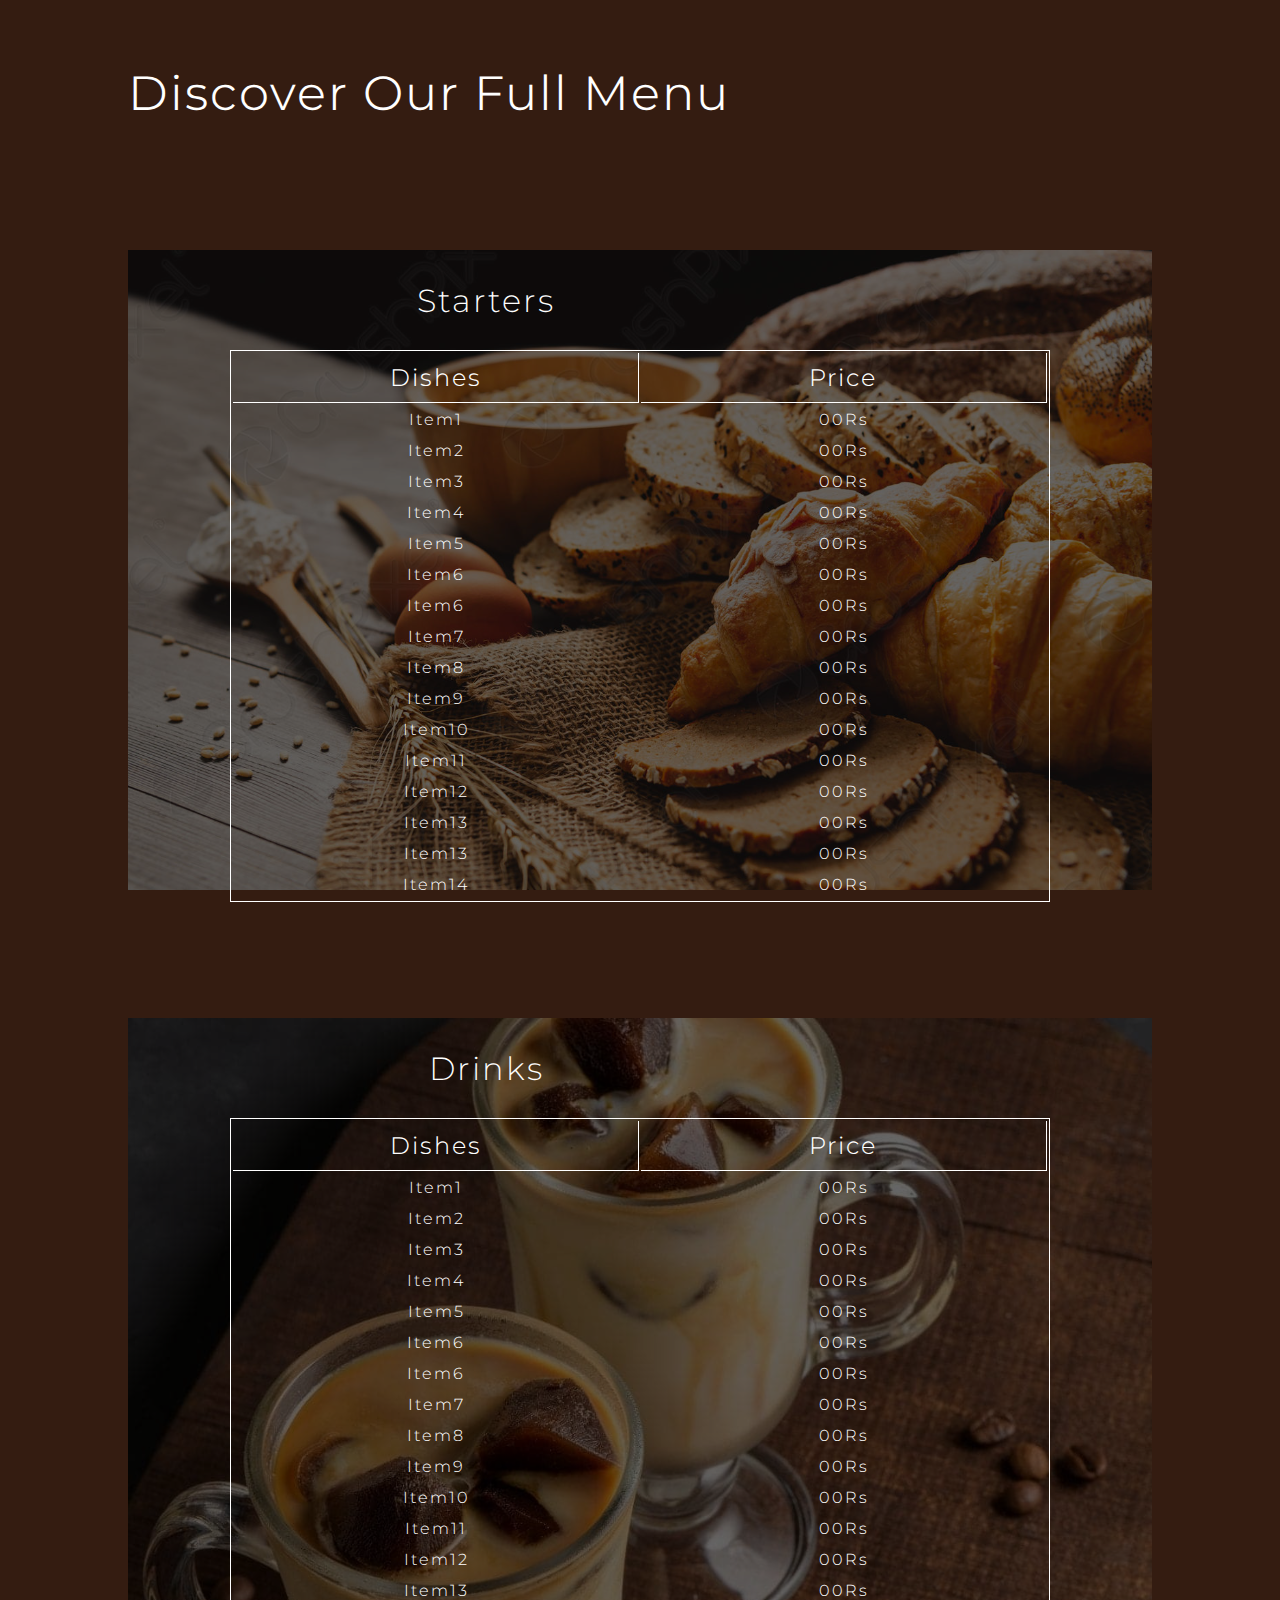
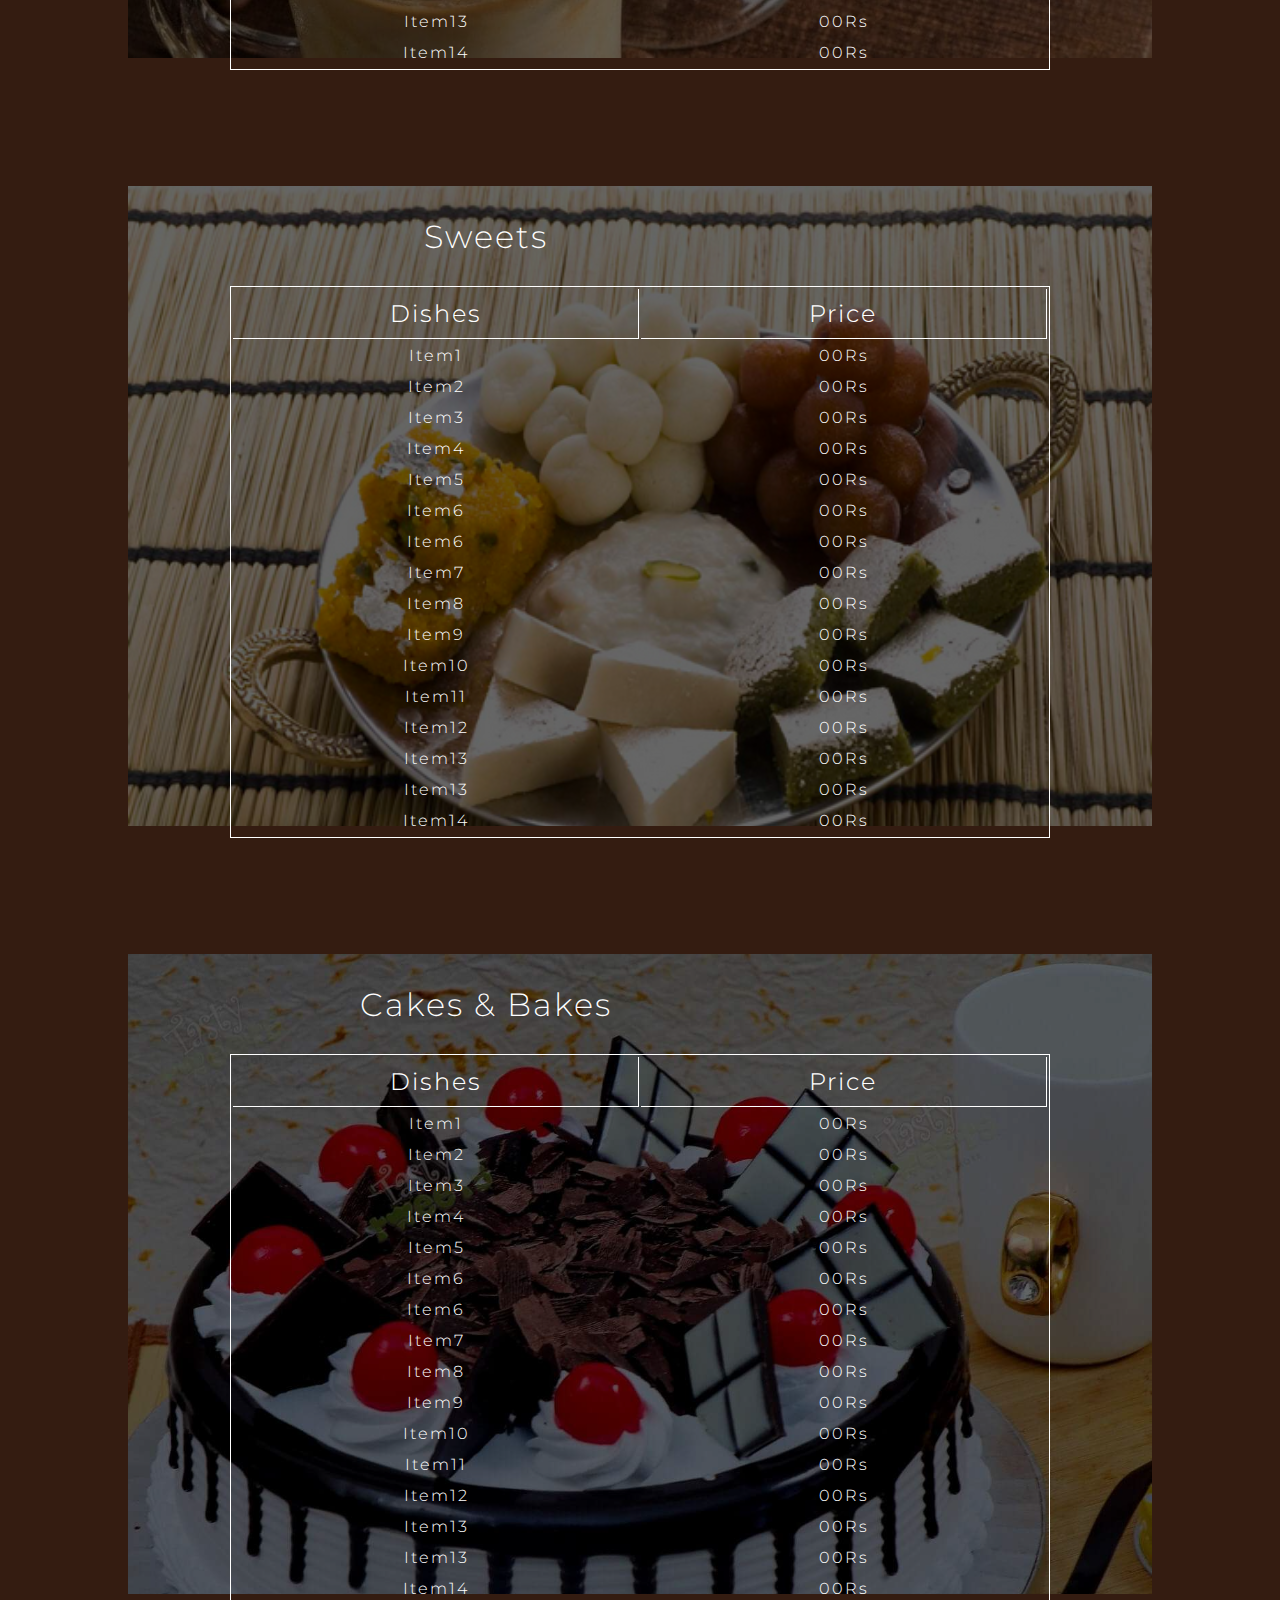
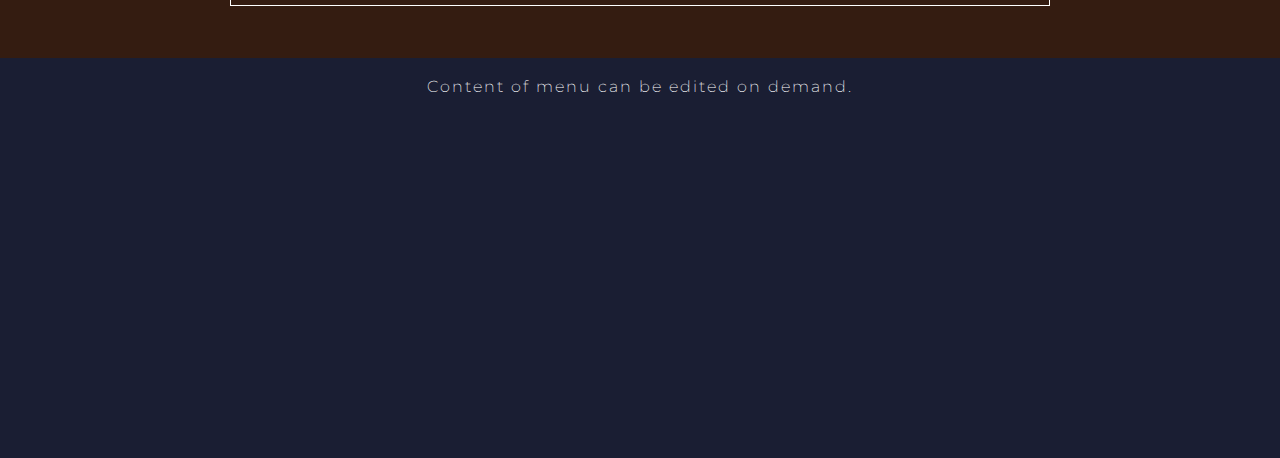
==== Menu.html @ 11c77886 "Add files via upload" ====
<!DOCTYPE html>
<html lang="en">
<head>
      <meta charset="UTF-8">
      <meta name="viewport" content="width=device-width, initial-scale=0.5"/>
      <link rel="stylesheet" href="MenuPage.css">
      <link href="https://fonts.googleapis.com/css2?family=Montserrat:wght@158;400&display=swap" rel="stylesheet">
      <title>Menu</title>
</head>
<body>
    <section>
          <h1>Discover Our Full Menu</h1>            
      <div class="Box1" id="starters">
            <h1>Starters</h1>
            <table>
                  <tr>
                        <th>Dishes</th>
                        <th>Price</th>
                  </tr>
                  <div id="#hline"></div>
                  <tr>
                        <td>Item1</td>
                        <td>00Rs</td>                        
                  </tr>
                  <tr>
                        <td>Item2</td>
                        <td>00Rs</td>
                  </tr>
                 <tr>
                        <td>Item3</td>
                        <td>00Rs</td>
                 </tr>
                 <tr>
                        <td>Item4</td>
                        <td>00Rs</td>
                 </tr>
                       <tr>
                        <td>Item5</td>
                        <td>00Rs</td>                        
                  </tr>
                  <tr>
                        <td>Item6</td>
                        <td>00Rs</td>
                  </tr>
                 <tr>
                        <td>Item6</td>
                        <td>00Rs</td>
                 </tr>
                 <tr>
                        <td>Item7</td>
                        <td>00Rs</td>
                 </tr>
                 <tr>
                        <td>Item8</td>
                        <td>00Rs</td>                        
                  </tr>
                  <tr>
                        <td>Item9</td>
                        <td>00Rs</td>
                  </tr>
                 <tr>
                        <td>Item10</td>
                        <td>00Rs</td>
                 </tr>
                 <tr>
                        <td>Item11</td>
                        <td>00Rs</td>
                 </tr>
                      <tr>
                        <td>Item12</td>
                        <td>00Rs</td>                        
                  </tr>
                  <tr>
                        <td>Item13</td>
                        <td>00Rs</td>
                  </tr>
                 <tr>
                        <td>Item13</td>
                        <td>00Rs</td>
                 </tr>
                 <tr>
                        <td>Item14</td>
                        <td>00Rs</td>
                 </tr>                           
            </table>
      </div>
      <div class="Box1" id="drinks">
            <h1>Drinks</h1>
                      <table>
                  <tr>
                        <th>Dishes</th>
                        <th>Price</th>
                  </tr>
                  <div id="#hline"></div>
                  <tr>
                        <td>Item1</td>
                        <td>00Rs</td>                        
                  </tr>
                  <tr>
                        <td>Item2</td>
                        <td>00Rs</td>
                  </tr>
                 <tr>
                        <td>Item3</td>
                        <td>00Rs</td>
                 </tr>
                 <tr>
                        <td>Item4</td>
                        <td>00Rs</td>
                 </tr>
                       <tr>
                        <td>Item5</td>
                        <td>00Rs</td>                        
                  </tr>
                  <tr>
                        <td>Item6</td>
                        <td>00Rs</td>
                  </tr>
                 <tr>
                        <td>Item6</td>
                        <td>00Rs</td>
                 </tr>
                 <tr>
                        <td>Item7</td>
                        <td>00Rs</td>
                 </tr>
                 <tr>
                        <td>Item8</td>
                        <td>00Rs</td>                        
                  </tr>
                  <tr>
                        <td>Item9</td>
                        <td>00Rs</td>
                  </tr>
                 <tr>
                        <td>Item10</td>
                        <td>00Rs</td>
                 </tr>
                 <tr>
                        <td>Item11</td>
                        <td>00Rs</td>
                 </tr>
                      <tr>
                        <td>Item12</td>
                        <td>00Rs</td>                        
                  </tr>
                  <tr>
                        <td>Item13</td>
                        <td>00Rs</td>
                  </tr>
                 <tr>
                        <td>Item13</td>
                        <td>00Rs</td>
                 </tr>
                 <tr>
                        <td>Item14</td>
                        <td>00Rs</td>
                 </tr>                           
            </table>

      </div>
      <div class="Box1" id="sweets">
            <h1>Sweets</h1>
                              <table>
                  <tr>
                        <th>Dishes</th>
                        <th>Price</th>
                  </tr>
                  <div id="#hline"></div>
                  <tr>
                        <td>Item1</td>
                        <td>00Rs</td>                        
                  </tr>
                  <tr>
                        <td>Item2</td>
                        <td>00Rs</td>
                  </tr>
                 <tr>
                        <td>Item3</td>
                        <td>00Rs</td>
                 </tr>
                 <tr>
                        <td>Item4</td>
                        <td>00Rs</td>
                 </tr>
                       <tr>
                        <td>Item5</td>
                        <td>00Rs</td>                        
                  </tr>
                  <tr>
                        <td>Item6</td>
                        <td>00Rs</td>
                  </tr>
                 <tr>
                        <td>Item6</td>
                        <td>00Rs</td>
                 </tr>
                 <tr>
                        <td>Item7</td>
                        <td>00Rs</td>
                 </tr>
                 <tr>
                        <td>Item8</td>
                        <td>00Rs</td>                        
                  </tr>
                  <tr>
                        <td>Item9</td>
                        <td>00Rs</td>
                  </tr>
                 <tr>
                        <td>Item10</td>
                        <td>00Rs</td>
                 </tr>
                 <tr>
                        <td>Item11</td>
                        <td>00Rs</td>
                 </tr>
                      <tr>
                        <td>Item12</td>
                        <td>00Rs</td>                        
                  </tr>
                  <tr>
                        <td>Item13</td>
                        <td>00Rs</td>
                  </tr>
                 <tr>
                        <td>Item13</td>
                        <td>00Rs</td>
                 </tr>
                 <tr>
                        <td>Item14</td>
                        <td>00Rs</td>
                 </tr>                           
            </table>

      </div>
      <div class="Box1" id="cakes">
             <h1>Cakes & Bakes</h1>
                                  <table>
                  <tr>
                        <th>Dishes</th>
                        <th>Price</th>
                  </tr>
                  <div id="#hline"></div>
                  <tr>
                        <td>Item1</td>
                        <td>00Rs</td>                        
                  </tr>
                  <tr>
                        <td>Item2</td>
                        <td>00Rs</td>
                  </tr>
                 <tr>
                        <td>Item3</td>
                        <td>00Rs</td>
                 </tr>
                 <tr>
                        <td>Item4</td>
                        <td>00Rs</td>
                 </tr>
                       <tr>
                        <td>Item5</td>
                        <td>00Rs</td>                        
                  </tr>
                  <tr>
                        <td>Item6</td>
                        <td>00Rs</td>
                  </tr>
                 <tr>
                        <td>Item6</td>
                        <td>00Rs</td>
                 </tr>
                 <tr>
                        <td>Item7</td>
                        <td>00Rs</td>
                 </tr>
                 <tr>
                        <td>Item8</td>
                        <td>00Rs</td>                        
                  </tr>
                  <tr>
                        <td>Item9</td>
                        <td>00Rs</td>
                  </tr>
                 <tr>
                        <td>Item10</td>
                        <td>00Rs</td>
                 </tr>
                 <tr>
                        <td>Item11</td>
                        <td>00Rs</td>
                 </tr>
                      <tr>
                        <td>Item12</td>
                        <td>00Rs</td>                        
                  </tr>
                  <tr>
                        <td>Item13</td>
                        <td>00Rs</td>
                  </tr>
                 <tr>
                        <td>Item13</td>
                        <td>00Rs</td>
                 </tr>
                 <tr>
                        <td>Item14</td>
                        <td>00Rs</td>
                 </tr>                           
            </table>

      </div>
    </section>
    <footer>
          <br><center><p>Content of menu can be edited on demand.</p></center>
    </footer>
</body>
</html>
---- MenuPage.css ----
*{margin: 0;padding: 0;
box-sizing: border-box;
font-family: 'Montserrat', sans-serif;
letter-spacing: 2px;
}

body{
      background: #341c11;
      color: white;
      display: list-item;
      list-style: none;
      align-items: center;
      justify-content: center;
      align-items: center;
}

h1{
      font-size: 3rem;
      font-weight: 350;
      /*text-align: center;*/
      margin: 5% 40% 0 10%;
}
.Box1{
      width: 80%;
      height: 40rem;
     /* background: rgba(0,0,0,0.7) url("Background4.jpg");
      background-blend-mode: darken;
      background-size: cover;*/
      margin : 10% 10% 5% 10%;
}
.Box1 h1{ text-align: center;
font-size: 2rem; 
font-weight: 270;
padding: 3% ;}

footer{
      background: #1a1e33;
      width: 100%;
      height: 25rem;
}
table{width: 80%; 
border: 1px solid white;
margin: 0% 10% 20% 10%;}


th{ width: 50%;
border-bottom: 1px solid white;
border-right: 1px solid white;
font-weight: 320;
margin: 0;
padding: 10px;
font-size: 1.5rem;}

td{ width: 50%;
/*border-left: 1px solid white;*/
font-weight: 300;
margin: 0;
padding: 5px;
font-size: 1rem;
text-align: center;}

#hline{
      width: 100%;
      height: 1px solid white;
}

#starters{
      background: rgba(0,0,0,0.6) url("Background4.jpg");
      background-blend-mode: darken;
      background-size: cover;
}
#drinks{
      background: rgba(0,0,0,0.6) url("Background5.jpg");
      background-blend-mode: darken;
      background-size: cover;
}

#sweets{
      background: rgba(0,0,0,0.6) url("Background6.jpg");
      background-blend-mode: darken;
      background-size: cover;
}
#cakes{
      background: rgba(0,0,0,0.6) url("Background7.jpg");
      background-blend-mode: darken;
      background-size: cover;
}

p{
      font-weight: 200;
}
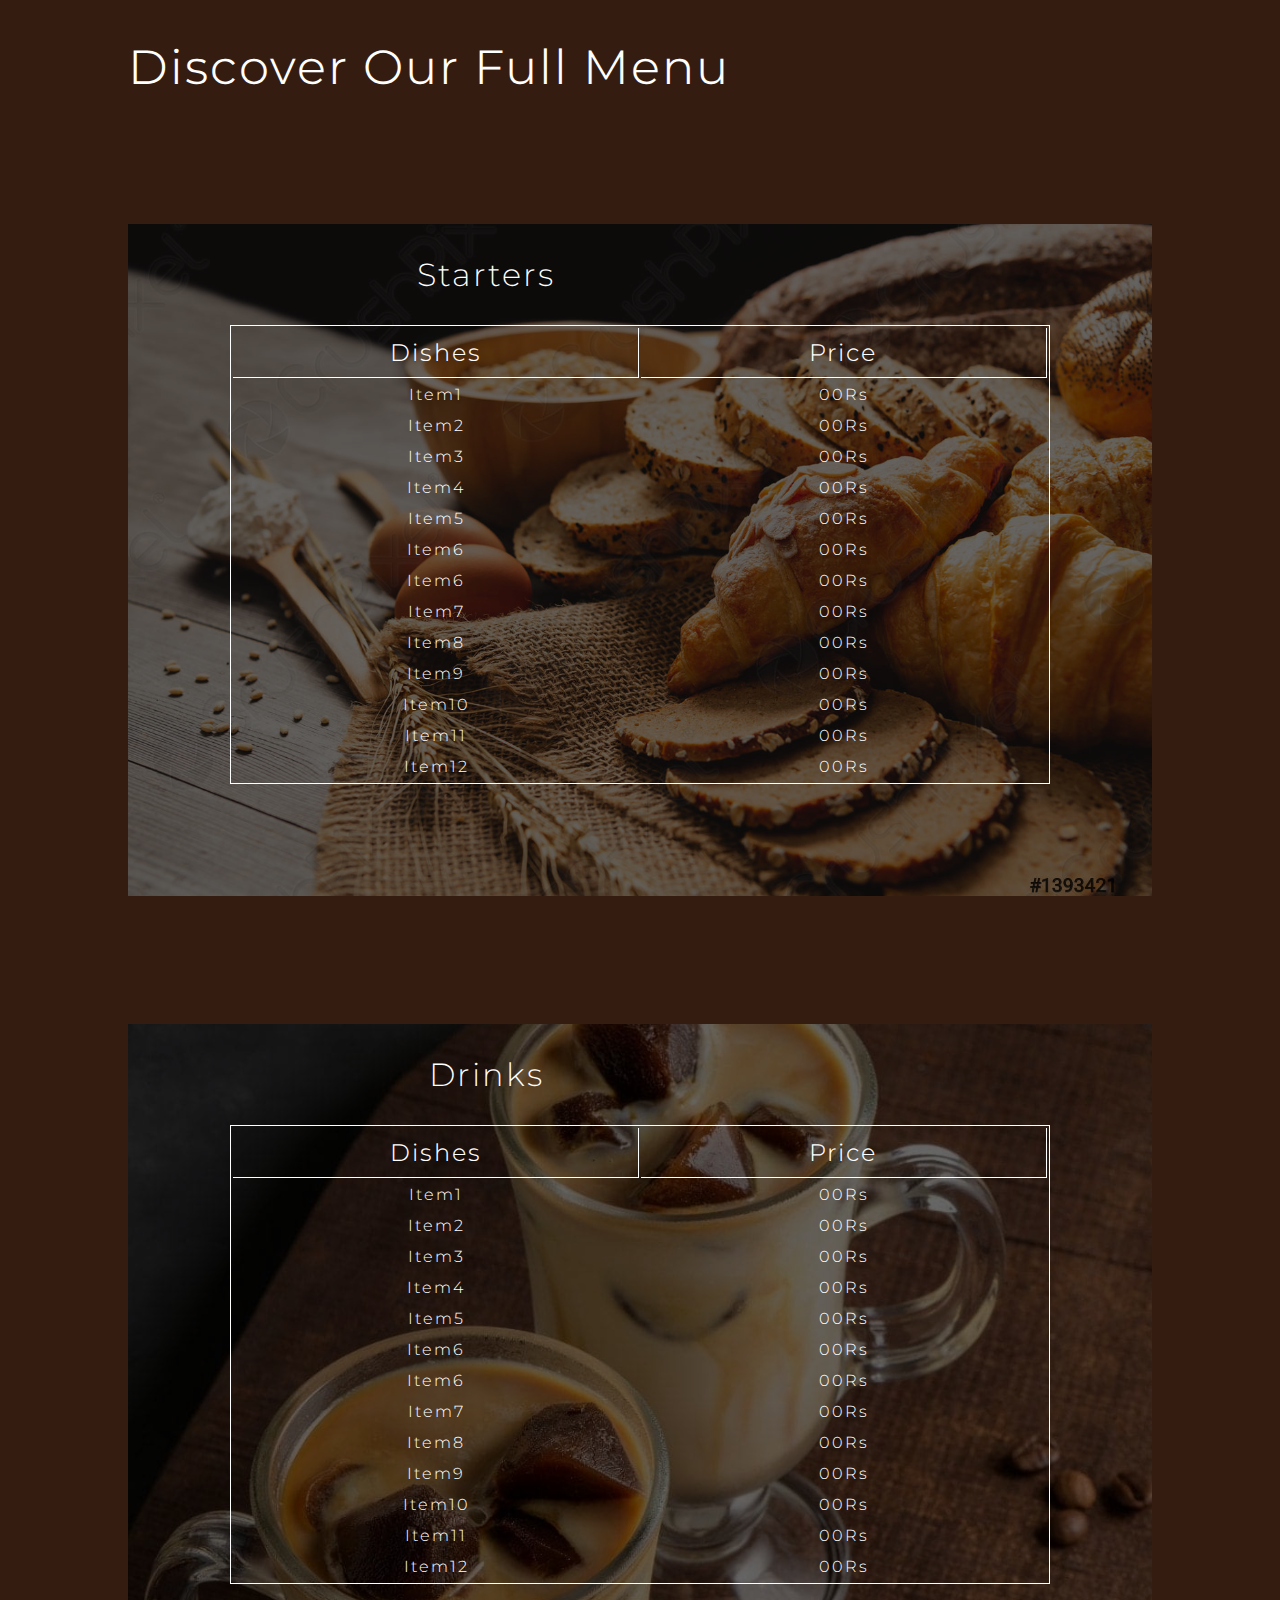
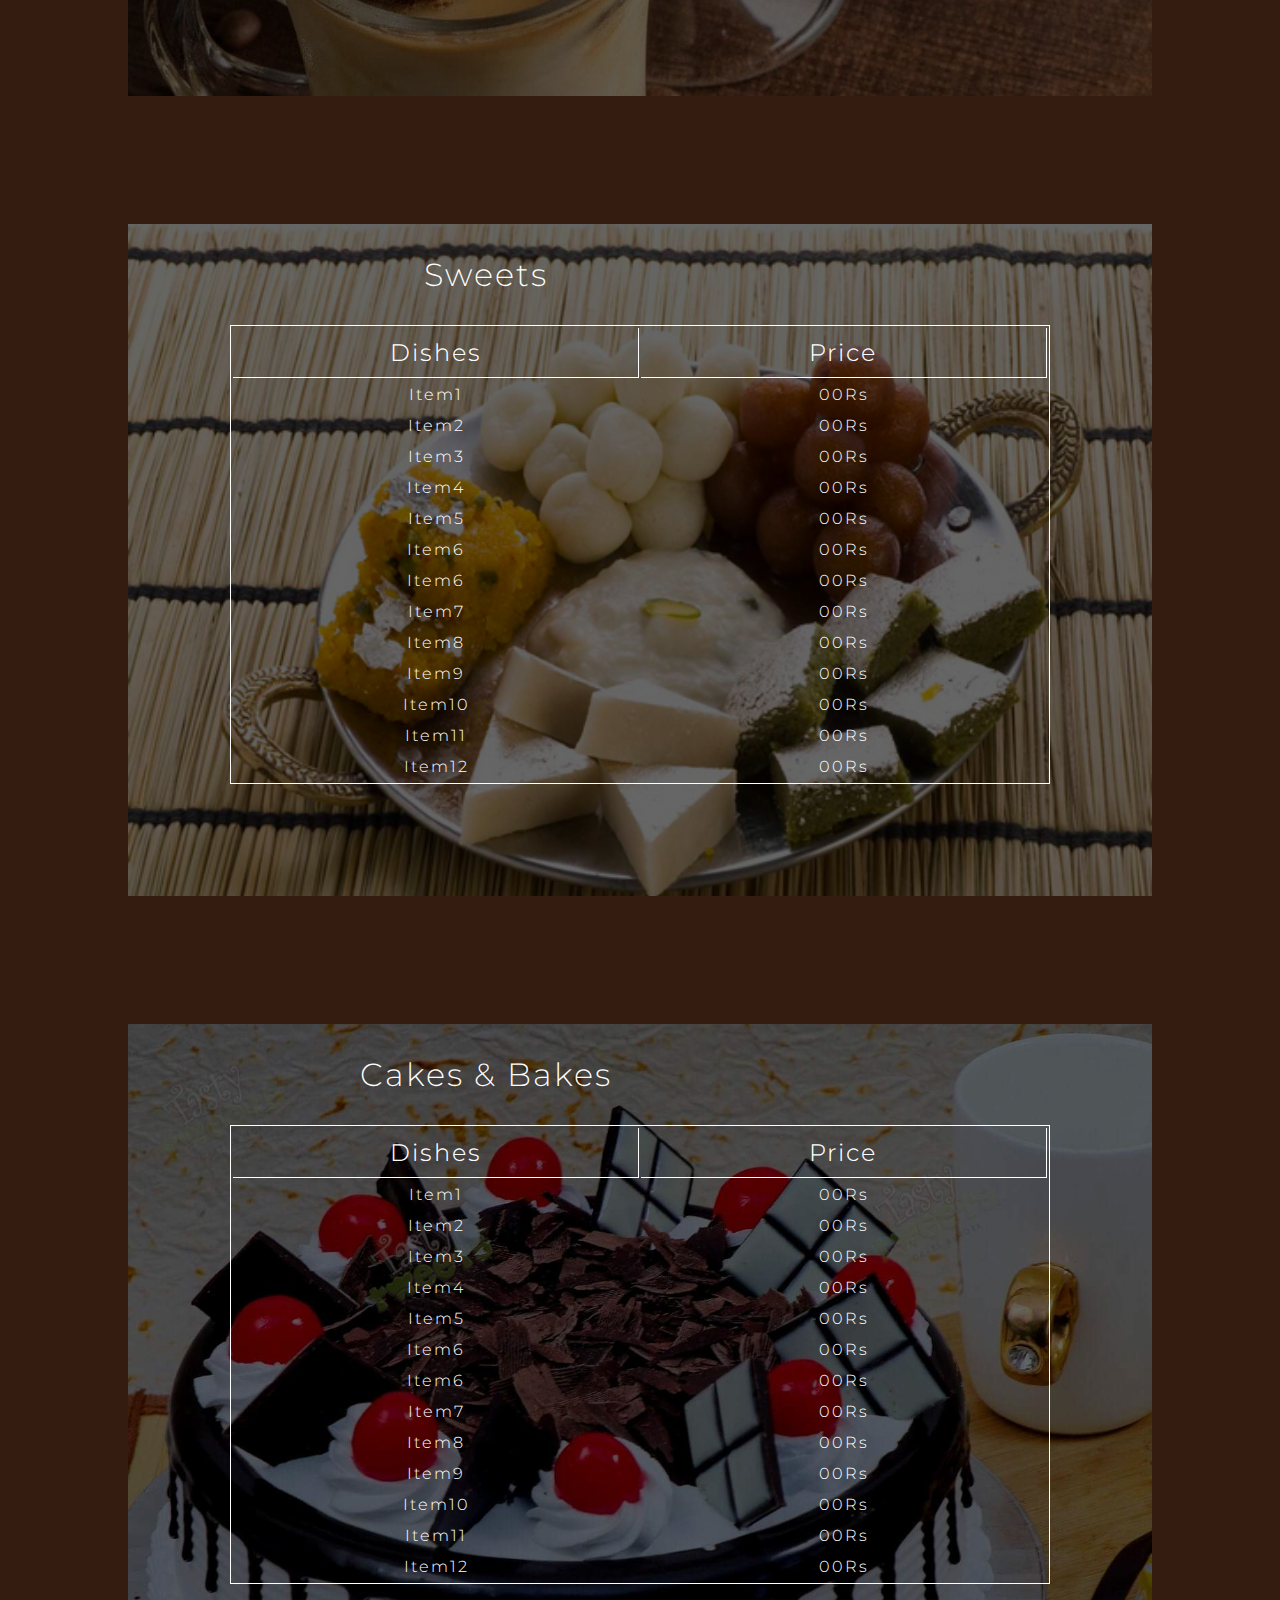
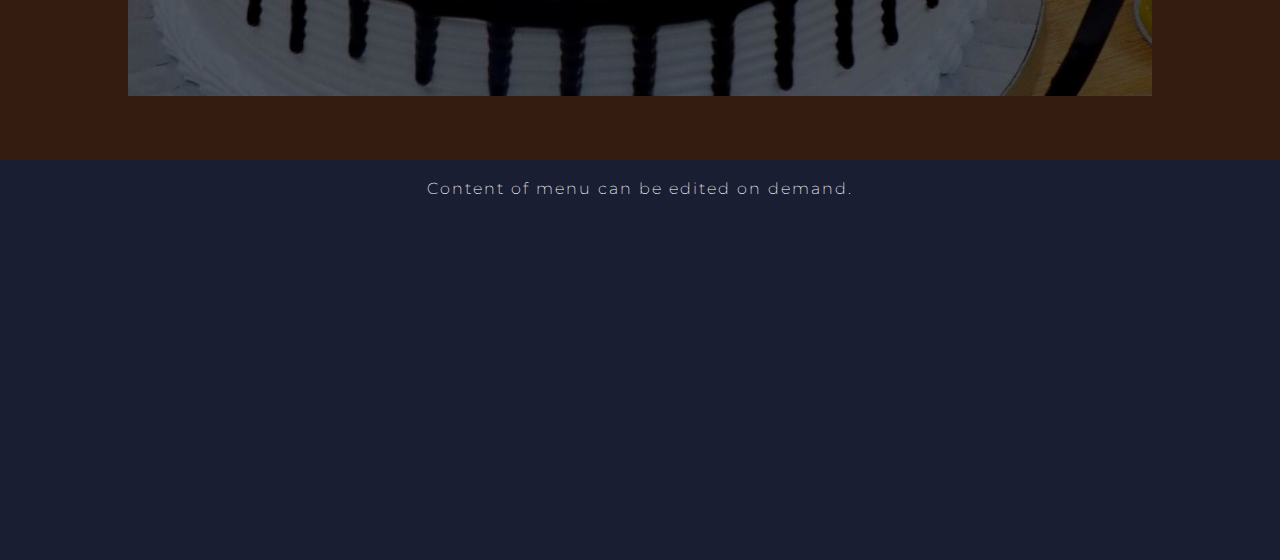
==== commit 4b753f6a: "Update Menu.html" ====
--- a/Menu.html
+++ b/Menu.html
@@ -70,18 +70,7 @@
                         <td>Item12</td>
                         <td>00Rs</td>                        
                   </tr>
-                  <tr>
-                        <td>Item13</td>
-                        <td>00Rs</td>
-                  </tr>
-                 <tr>
-                        <td>Item13</td>
-                        <td>00Rs</td>
-                 </tr>
-                 <tr>
-                        <td>Item14</td>
-                        <td>00Rs</td>
-                 </tr>                           
+                                                  
             </table>
       </div>
       <div class="Box1" id="drinks">
@@ -144,18 +133,7 @@
                         <td>Item12</td>
                         <td>00Rs</td>                        
                   </tr>
-                  <tr>
-                        <td>Item13</td>
-                        <td>00Rs</td>
-                  </tr>
-                 <tr>
-                        <td>Item13</td>
-                        <td>00Rs</td>
-                 </tr>
-                 <tr>
-                        <td>Item14</td>
-                        <td>00Rs</td>
-                 </tr>                           
+                                          
             </table>
 
       </div>
@@ -219,17 +197,7 @@
                         <td>Item12</td>
                         <td>00Rs</td>                        
                   </tr>
-                  <tr>
-                        <td>Item13</td>
-                        <td>00Rs</td>
-                  </tr>
-                 <tr>
-                        <td>Item13</td>
-                        <td>00Rs</td>
-                 </tr>
-                 <tr>
-                        <td>Item14</td>
-                        <td>00Rs</td>
+  
                  </tr>                           
             </table>
 
@@ -294,18 +262,7 @@
                         <td>Item12</td>
                         <td>00Rs</td>                        
                   </tr>
-                  <tr>
-                        <td>Item13</td>
-                        <td>00Rs</td>
-                  </tr>
-                 <tr>
-                        <td>Item13</td>
-                        <td>00Rs</td>
-                 </tr>
-                 <tr>
-                        <td>Item14</td>
-                        <td>00Rs</td>
-                 </tr>                           
+                                           
             </table>
 
       </div>
--- a/MenuPage.css
+++ b/MenuPage.css
@@ -18,11 +18,11 @@
       font-size: 3rem;
       font-weight: 350;
       /*text-align: center;*/
-      margin: 5% 40% 0 10%;
+      margin: 3% 40% 0 10%;
 }
 .Box1{
       width: 80%;
-      height: 40rem;
+      height: 42rem;
      /* background: rgba(0,0,0,0.7) url("Background4.jpg");
       background-blend-mode: darken;
       background-size: cover;*/
@@ -88,4 +88,4 @@
 
 p{
       font-weight: 200;
-}+}
